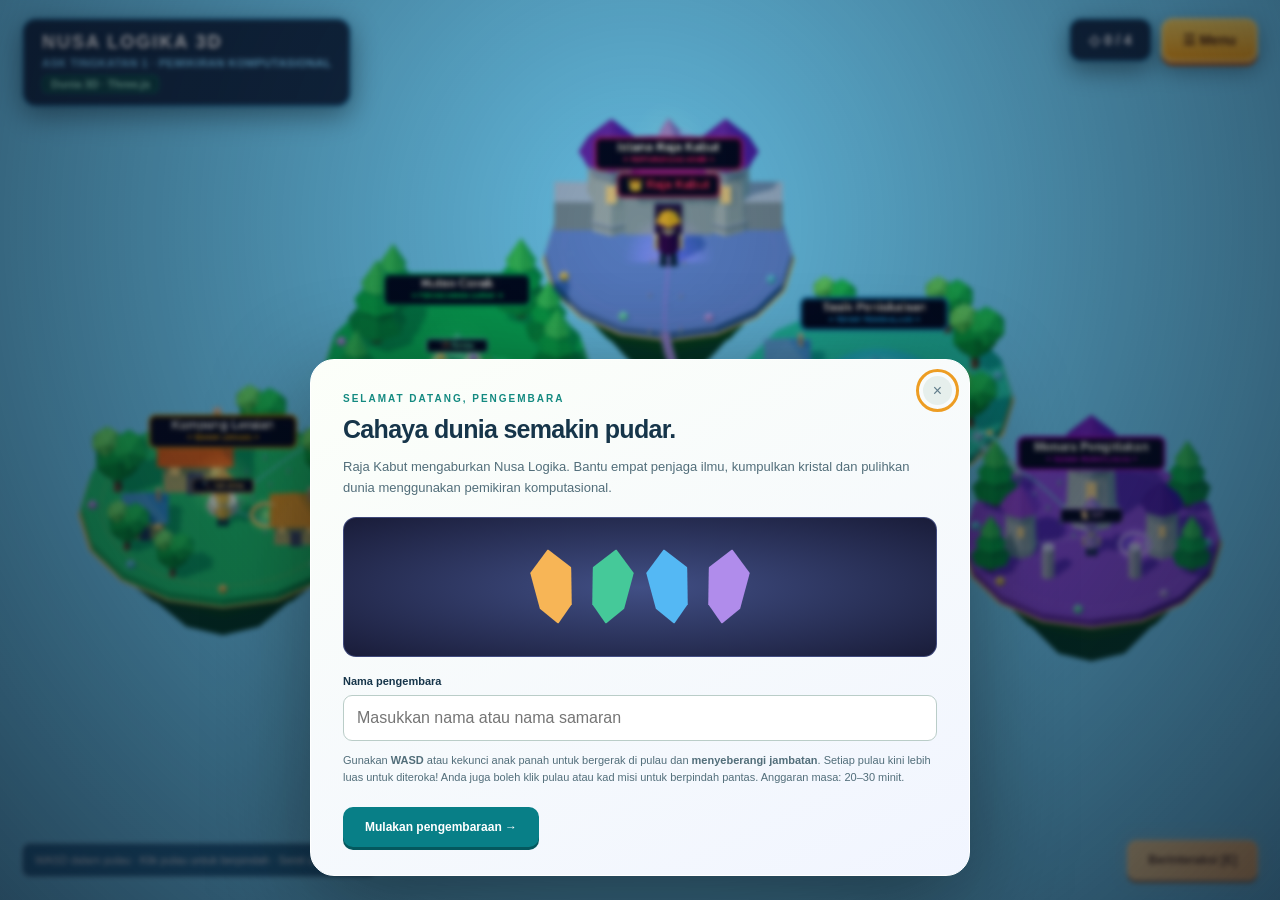
==== index.html @ a2efb32a "feat: Modularize 3D game codebase, floating high-contrast labels, and cinematic face-to-face NPC/bos" ====
<!DOCTYPE html>
<html lang="ms">
<head>
  <meta charset="utf-8">
  <meta name="viewport" content="width=device-width, initial-scale=1">
  <meta name="theme-color" content="#142d43">
  <title>Misi Nusa Logika 3D · ASK Tingkatan 1</title>
  <link rel="stylesheet" href="css/style.css?v=5">
</head>
<body>
  <main id="gameFrame" class="game-frame" aria-label="Permainan Misi Nusa Logika">
    <section class="world-stage" aria-label="Dunia permainan">
      <div class="map-wrap">
        <canvas id="scene3d" class="scene3d" tabindex="0" role="img" aria-label="Pulau terapung Nusa Logika. Seret untuk memutar kamera. Cubit dua jari untuk zum. Klik pulau untuk bergerak ke sana sebelum membuka misi." style="visibility:hidden;pointer-events:none"></canvas>
      </div>

      <div id="journeyStatus" class="journey-status" role="status" hidden>
        <span id="journeyText"></span>
        <div class="journey-bar"><i id="journeyFill"></i></div>
      </div>

      <div class="game-hud">
        <div class="game-brand">
          <b>NUSA LOGIKA 3D</b>
          <small>ASK TINGKATAN 1 · PEMIKIRAN KOMPUTASIONAL</small>
          <span class="live" id="viewStatus">Memuatkan dunia 3D</span>
        </div>
        <div class="hud-actions">
          <span class="hud-crystal" id="hudCrystal">◇ 0 / 4</span>
          <button id="menuToggle" class="menu-toggle" aria-controls="sidePanel" aria-expanded="false">☰ Menu</button>
        </div>
      </div>

      <div class="map-help">
        <span>WASD dalam pulau · Klik pulau untuk berpindah · Seret untuk putar</span>
        <button id="interactBtn" class="interact">Berinteraksi [E]</button>
        <div class="dpad" aria-label="Kawalan pergerakan">
          <button data-dir="left" aria-label="Bergerak kiri">←</button>
          <button data-dir="up" aria-label="Bergerak atas">↑</button>
          <button data-dir="down" aria-label="Bergerak bawah">↓</button>
          <button data-dir="right" aria-label="Bergerak kanan">→</button>
        </div>
      </div>
    </section>

    <button id="drawerBackdrop" class="drawer-scrim" hidden aria-label="Sembunyikan menu"></button>

    <aside id="sidePanel" class="game-drawer" role="dialog" aria-modal="true" aria-labelledby="drawerTitle" hidden>
      <div class="drawer-title">
        <h2 id="drawerTitle">Menu pengembara</h2>
        <button id="menuClose" aria-label="Sembunyikan menu">Tutup ×</button>
      </div>

      <div class="player">
        <div class="avatar" id="avatarBadge">P</div>
        <div>
          <b id="playerName">Pengembara baharu</b>
          <div class="xpbar"><span id="xpFill" style="width:0%"></span></div>
          <small id="playerStats">Tahap 1 · 0 XP</small>
        </div>
        <span id="crystalCount" class="pill">0 / 4</span>
      </div>

      <nav class="drawer-nav" aria-label="Pilihan permainan">
        <button id="notesBtn">Buku ilmu</button>
        <button id="soundBtn" aria-pressed="true">Bunyi: Buka</button>
        <button id="helpBtn">Panduan</button>
        <button id="fullScreenBtn" aria-pressed="false">Skrin penuh</button>
      </nav>

      <div class="side-label">
        <span>JURNAL MISI</span>
        <span id="questCount">0 / 5</span>
      </div>
      <div id="quests"></div>

      <div class="mentor">
        <b>PESANAN PENJAGA ILMU</b>
        <p id="mentorText">Mulakan di Kampung Leraian.</p>
      </div>

      <div class="side-label"><span>KAWALAN KAMERA</span></div>
      <div class="camera-bar" aria-label="Kawalan kamera">
        <span>Seret untuk putar · Cubit / tatal untuk zum</span>
        <button id="rotateLeft" aria-label="Putar kamera kiri">↶</button>
        <button id="rotateRight" aria-label="Putar kamera kanan">↷</button>
        <button id="tiltUp" aria-label="Sudut lebih tinggi">↑</button>
        <button id="tiltDown" aria-label="Sudut lebih rendah">↓</button>
        <button id="zoomIn" aria-label="Zum masuk">+</button>
        <button id="zoomOut" aria-label="Zum keluar">−</button>
        <button id="resetCamera">Pusat</button>
      </div>

      <div class="drawer-mission">
        <b id="missionLabel">Kumpulkan empat kristal ilmu</b>
        <p id="missionDesc">Bantu penduduk. Selamatkan dunia.</p>
      </div>

      <div class="map-footer">
        <span><i class="dot"></i>Misi tersedia</span>
        <span><i class="dot done"></i>Selesai</span>
        <span><i class="dot lock"></i>Terkunci</span>
        <span id="saveStatus">Kemajuan disimpan pada pelayar ini</span>
      </div>

      <footer>
        CikguMie · Bahasa Melayu Malaysia<br>
        SK 1.1 · SP 1.1.1–1.1.5 · <a href="https://anyflip.com/zcbwi/ryzx/basic" target="_blank" rel="noopener">Rujukan DSKP</a>
      </footer>
    </aside>

    <section id="webglError" class="webgl-error" hidden role="alert" aria-labelledby="webglTitle">
      <h2 id="webglTitle">Dunia 3D belum dapat dibuka</h2>
      <p>Permainan ini menggunakan Three.js dan WebGL 2. Buka fail yang dimuat turun menggunakan Chrome atau Edge terkini.</p>
      <p>Jika masalah berterusan, hidupkan tetapan pecutan grafik dalam pelayar dan mulakan semula pelayar.</p>
      <details>
        <summary>Maklumat ralat</summary>
        <pre id="webglReason"></pre>
      </details>
      <button id="retry3D" class="primary">Cuba semula</button>
    </section>

    <div class="overlay" id="overlay" hidden>
      <section class="dialog" id="dialog" role="dialog" aria-modal="true" aria-labelledby="modalTitle"></section>
    </div>
    <div class="toast" id="toast" role="status" hidden></div>
  </main>

  <!-- Skrip Permainan Terkandung Secara Bersusun -->
  <script src="js/lib/three.min.js"></script>
  <script src="js/data.js?v=5"></script>
  <script src="js/audio.js?v=5"></script>
  <script src="js/world3d.js?v=5"></script>
  <script src="js/game.js?v=5"></script>
</body>
</html>
---- css/style.css ----
/* ====================================================
   MISI NUSA LOGIKA 3D — STIL & SUSUN ATUR (CSS)
   ==================================================== */

:root {
  --ink:#16354a;
  --muted:#607c8a;
  --teal:#087f87;
  --paper:#f5f8f4;
  --line:#dbe5e3;
  --gold:#ffd266
}

* {
  box-sizing:border-box
}

body {
  margin:0;
  background:var(--paper);
  color:var(--ink);
  font-family:Segoe UI,Arial,sans-serif
}

button,input {
  font:inherit
}

button {
  cursor:pointer;
  border:0
}

button:focus-visible,input:focus-visible,a:focus-visible {
  outline:3px solid #ed9d23;
  outline-offset:4px
}

button:disabled {
  cursor:default;
  opacity:.55
}

header {
  background:#142d43;
  color:white;
  padding:19px 4vw;
  display:flex;
  align-items:center;
  justify-content:space-between;
  gap:14px
}

.brand {
  display:flex;
  gap:12px;
  align-items:center
}

.brand svg {
  width:39px;
  height:39px
}

.brand strong {
  display:block;
  letter-spacing:2.4px;
  font-size:15px
}

.brand small {
  display:block;
  margin-top:5px;
  font-size:10px;
  color:#a6c9cf;
  letter-spacing:1.9px
}

nav {
  display:flex;
  gap:8px
}

nav button {
  background:#ffffff12;
  color:#dae9ec;
  padding:10px 14px;
  border:1px solid #ffffff18;
  border-radius:8px;
  font-size:12px
}

.layout {
  max-width:1460px;
  margin:auto;
  padding:28px 3vw 35px
}

.headline {
  display:flex;
  align-items:center;
  justify-content:space-between;
  gap:20px;
  margin-bottom:22px
}

.eyebrow {
  font-size:10px;
  letter-spacing:2px;
  color:var(--teal);
  font-weight:800
}

h1 {
  font-size:30px;
  margin:8px 0;
  letter-spacing:-1px
}

p {
  line-height:1.6
}

.headline p {
  margin:0;
  font-size:13px;
  color:var(--muted)
}

.player {
  display:flex;
  align-items:center;
  gap:12px;
  background:white;
  border:1px solid var(--line);
  border-radius:13px;
  padding:12px 18px;
  min-width:255px
}

.avatar {
  width:39px;
  height:39px;
  border-radius:12px;
  background:#e2f1f0;
  display:grid;
  place-items:center;
  color:#07858c;
  font-weight:900
}

.player b {
  font-size:12px
}

.player small {
  color:var(--muted);
  font-size:10px
}

.xpbar {
  width:140px;
  height:5px;
  background:#e6edeb;
  border-radius:10px;
  margin:7px 0;
  overflow:hidden
}

.xpbar span {
  display:block;
  height:100%;
  background:#10a8a0;
  transition:width .4s
}

.game-layout {
  display:grid;
  grid-template-columns:minmax(0,1fr) 280px;
  gap:22px
}

.map-card {
  background:white;
  border:1px solid var(--line);
  border-radius:18px;
  overflow:hidden;
  box-shadow:0 8px 30px #142d4308
}

.map-top {
  padding:17px 21px;
  display:flex;
  justify-content:space-between;
  align-items:center;
  border-bottom:1px solid var(--line)
}

.map-top b {
  font-size:12px
}

.live {
  font-size:10px;
  color:var(--teal);
  display:flex;
  align-items:center;
  gap:6px
}

.live:before {
  content:'';
  width:6px;
  height:6px;
  border-radius:50%;
  background:#13a582
}

.map-wrap {
  position:relative;
  background:#c1ede5
}

canvas {
  display:block;
  width:100%;
  aspect-ratio:1100/650;
  touch-action:none
}

.map-caption {
  position:absolute;
  top:16px;
  left:20px;
  background:#ffffffdb;
  padding:9px 13px;
  border-radius:8px;
  font-size:10px;
  letter-spacing:.8px;
  color:#345867;
  pointer-events:none
}

.map-help {
  position:absolute;
  bottom:17px;
  left:20px;
  right:20px;
  display:flex;
  justify-content:space-between;
  gap:8px;
  align-items:center
}

.map-help span {
  background:#183c47df;
  color:#fff;
  font-size:10px;
  padding:10px 12px;
  border-radius:8px
}

.interact {
  background:#ffd266;
  padding:10px 17px;
  border-radius:9px;
  font-size:11px;
  font-weight:800;
  color:#4d3b18;
  box-shadow:0 3px 0 #c49839
}

.map-footer {
  display:flex;
  gap:17px;
  padding:15px 20px;
  color:var(--muted);
  font-size:10px;
  flex-wrap:wrap
}

.dot {
  display:inline-block;
  width:7px;
  height:7px;
  border-radius:50%;
  margin-right:6px;
  background:#f4ba49
}

.dot.done {
  background:#12a28d
}

.dot.lock {
  background:#8797a1
}

.side-label {
  display:flex;
  align-items:center;
  justify-content:space-between;
  margin:1px 0 12px;
  font-size:10px;
  letter-spacing:1.8px;
  color:var(--muted);
  font-weight:800
}

.quest-card {
  width:100%;
  text-align:left;
  background:white;
  border:1px solid var(--line);
  border-radius:12px;
  padding:15px;
  margin-bottom:9px;
  position:relative;
  display:flex;
  gap:11px;
  transition:transform .18s,box-shadow .18s
}

.quest-card:hover {
  transform:translateY(-2px);
  box-shadow:0 6px 20px #142d4310
}

.quest-card.active {
  border:1.5px solid var(--teal);
  background:#f0faf6
}

.quest-icon {
  flex-shrink:0;
  width:34px;
  height:34px;
  border-radius:10px;
  background:var(--qbg);
  display:grid;
  place-items:center;
  color:var(--qcolor);
  font-size:15px;
  font-weight:800
}

.quest-card h3 {
  font-size:12px;
  margin:0 0 4px
}

.quest-card p {
  font-size:10px;
  color:var(--muted);
  margin:0
}

.quest-card small {
  display:block;
  font-size:9px;
  color:var(--qcolor);
  margin-top:9px;
  font-weight:700
}

.boss-card {
  background:#173448;
  color:white;
  border-color:#173448
}

.boss-card p {
  color:#b8d1d8
}

.boss-card small {
  color:#ffd266
}

.mentor {
  background:#e7f0ee;
  border-radius:13px;
  padding:17px;
  margin-top:15px;
  font-size:11px
}

.mentor b {
  display:block;
  font-size:10px;
  letter-spacing:1px;
  color:var(--teal)
}

.mentor p {
  margin:7px 0 0;
  color:#506d78
}

.bottom {
  margin-top:22px;
  display:grid;
  grid-template-columns:1.25fr 1fr 1fr;
  gap:15px
}

.info-card {
  background:white;
  border:1px solid var(--line);
  padding:17px 20px;
  border-radius:12px;
  display:flex;
  align-items:center;
  gap:13px
}

.info-symbol {
  width:34px;
  height:34px;
  display:grid;
  place-items:center;
  background:#fdf2d7;
  border-radius:10px;
  color:#ad7c21;
  font-size:20px
}

.info-card b {
  font-size:12px
}

.info-card p {
  font-size:10px;
  margin:4px 0 0;
  color:var(--muted)
}

footer {
  margin-top:24px;
  display:flex;
  justify-content:space-between;
  font-size:9px;
  color:#6e8893;
  gap:12px
}

footer a {
  color:var(--teal)
}

.overlay {
  position:fixed;
  inset:0;
  background:radial-gradient(ellipse at 50% 25%, rgba(9, 18, 38, 0.16) 0%, rgba(6, 12, 26, 0.72) 100%);
  backdrop-filter:blur(2.5px);
  -webkit-backdrop-filter:blur(2.5px);
  z-index:40;
  display:flex;
  align-items:flex-end;
  justify-content:center;
  padding:20px 20px calc(24px + env(safe-area-inset-bottom));
}

.overlay[hidden] {
  display:none
}

.dialog {
  width:660px;
  max-width:100%;
  max-height:62vh;
  overflow:auto;
  background:#fafffb;
  border:1px solid #ffffffb3;
  border-radius:24px;
  box-shadow:0 16px 50px rgba(0, 0, 0, 0.45), 0 0 0 1px rgba(255, 255, 255, 0.2);
  padding:28px 32px;
  position:relative;
  animation:dialogSlideUp 0.35s cubic-bezier(0.16, 1, 0.3, 1);
}

.dialog.wide {
  width:780px;
  max-height:86vh;
  align-self:center;
}

@keyframes dialogSlideUp {
  from {
    opacity: 0;
    transform: translateY(22px) scale(0.98);
  }
  to {
    opacity: 1;
    transform: translateY(0) scale(1);
  }
}

.close {
  position:absolute;
  right:17px;
  top:16px;
  background:#e6efec;
  width:29px;
  height:29px;
  border-radius:50%;
  color:var(--muted)
}

.dialog h2 {
  font-size:25px;
  letter-spacing:-.7px;
  margin:9px 0 12px
}

.dialog p {
  font-size:13px;
  color:#526e7a
}

.primary {
  background:var(--teal);
  color:white;
  padding:13px 22px;
  border-radius:10px;
  font-size:12px;
  font-weight:700;
  box-shadow:0 3px 0 #04585e
}

.secondary {
  background:#e7efeb;
  color:var(--ink);
  padding:12px 17px;
  border-radius:9px;
  font-size:12px
}

.actions {
  display:flex;
  flex-wrap:wrap;
  gap:10px;
  align-items:center;
  margin-top:20px
}

label.name-label {
  display:block;
  font-size:11px;
  font-weight:700;
  margin-top:18px
}

input {
  margin-top:8px;
  border:1px solid #bacdc8;
  padding:13px;
  border-radius:9px;
  width:100%;
  color:var(--ink);
  background:#fff
}

.intro-art {
  height:110px;
  display:flex;
  align-items:center;
  justify-content:center;
  gap:12px;
  background:linear-gradient(120deg,#d5f6db,#d5eafc);
  border-radius:13px;
  margin:18px 0;
  overflow:hidden
}

.crystal {
  display:inline-block;
  width:30px;
  height:50px;
  background:var(--c);
  clip-path:polygon(50% 0,95% 28%,85% 77%,50% 100%,15% 77%,5% 28%);
  box-shadow:0 5px 15px #3333
}

.intro-art .crystal {
  width:46px;
  height:75px;
  transform:rotate(-8deg);
  animation:float 3s ease-in-out infinite
}

.intro-art .crystal:nth-child(even) {
  transform:rotate(8deg);
  animation-delay:-1s
}

@keyframes float {
  50% {
    translate:0 -8px
  }

}

.challenge-top {
  display:flex;
  align-items:center;
  justify-content:space-between;
  gap:12px
}

.pill {
  background:#e7efeb;
  font-size:10px;
  padding:7px 10px;
  border-radius:20px;
  color:var(--teal);
  font-weight:700
}

.task-art {
  background:linear-gradient(130deg,#e2f4ed,#e7f0ff);
  border:1px solid #d9e8e2;
  padding:18px;
  border-radius:12px;
  text-align:center;
  font-size:19px;
  font-weight:800;
  letter-spacing:3px;
  margin:18px 0;
  color:#217c80
}

.options {
  display:grid;
  gap:9px
}

.option {
  border:1.5px solid #dbe6e1;
  background:white;
  padding:13px 15px;
  text-align:left;
  color:var(--ink);
  border-radius:10px;
  display:flex;
  gap:12px;
  align-items:center;
  font-size:12px;
  min-height:45px
}

.option:hover {
  background:#eef8f3;
  border-color:#99c4b5
}

.option.selected {
  border-color:#07888d;
  background:#e3f5ef
}

.option .letter {
  width:23px;
  height:23px;
  border-radius:6px;
  background:#edf2ee;
  display:grid;
  place-items:center;
  color:#607d7e;
  flex-shrink:0;
  font-weight:800;
  font-size:10px
}

.order-row {
  display:flex;
  align-items:center;
  gap:10px;
  border:1px solid #dbe6e1;
  border-radius:10px;
  padding:11px 12px;
  background:white;
  font-size:12px;
  margin:8px 0
}

.order-row span {
  flex:1
}

.order-row button {
  border-radius:6px;
  padding:7px 10px;
  background:#e9f1ec;
  color:var(--ink)
}

.feedback {
  font-size:12px;
  padding:14px;
  border-radius:10px;
  margin-top:17px;
  background:#e2f4e8;
  line-height:1.7;
  color:#1d6a48
}

.feedback.bad {
  background:#fff0de;
  color:#8f542b
}

.feedback[hidden] {
  display:none
}

.hint {
  margin:12px 0;
  color:#9a7431;
  font-size:11px;
  line-height:1.6
}

.note-grid {
  display:grid;
  grid-template-columns:1fr 1fr;
  gap:14px
}

.note {
  border:1px solid var(--line);
  border-radius:12px;
  padding:18px;
  background:white
}

.note h3 {
  font-size:13px;
  margin-top:0
}

.note p {
  font-size:12px
}

.note small {
  font-size:10px;
  color:var(--teal)
}

.boss-health {
  height:12px;
  background:#e4e9f1;
  border-radius:20px;
  overflow:hidden;
  margin:14px 0
}

.boss-health span {
  display:block;
  background:linear-gradient(90deg,#ab78e7,#ef879b);
  height:100%;
  transition:width .5s
}

.result-stats {
  display:grid;
  grid-template-columns:repeat(3,1fr);
  gap:10px;
  margin:20px 0
}

.result-stats div {
  background:#edf6ef;
  border-radius:12px;
  padding:15px;
  text-align:center
}

.result-stats b {
  font-size:24px;
  display:block
}

.result-stats small {
  font-size:10px;
  color:var(--muted)
}

.dpad {
  display:none
}

.toast {
  position:fixed;
  bottom:24px;
  left:50%;
  transform:translateX(-50%);
  z-index:30;
  background:#17374a;
  color:white;
  border-radius:12px;
  padding:13px 22px;
  font-size:12px;
  max-width:90%;
  box-shadow:0 5px 25px #1234
}

.toast[hidden] {
  display:none
}

.certificate {
  text-align:center;
  border:3px double #8bbaaa;
  padding:30px;
  border-radius:14px;
  background:white
}

.certificate h3 {
  font-size:25px;
  margin:15px 0;
  color:var(--teal)
}

@media(max-width:1050px) {
  .game-layout {
    grid-template-columns:minmax(0,1fr) 240px
  }
  .layout {
    padding:23px 20px
  }
  .quest-card {
    padding:12px
  }
  .map-help span {
    font-size:9px
  }
  .headline h1 {
    font-size:26px
  }

}

@media(max-width:780px) {
  header {
    padding:15px 18px
  }
  .brand strong {
    font-size:12px
  }
  .brand small {
    font-size:8px
  }
  nav button {
    padding:8px;
    font-size:10px
  }
  .headline {
    align-items:flex-start;
    flex-direction:column;
    gap:12px
  }
  .player {
    width:100%;
    padding:10px 14px
  }
  .xpbar {
    width:170px
  }
  .game-layout {
    grid-template-columns:1fr
  }
  .sidebar {
    display:grid;
    grid-template-columns:1fr 1fr;
    gap:9px
  }
  .side-label,.mentor {
    grid-column:1/-1
  }
  .quest-card {
    margin:0
  }
  .boss-card {
    grid-column:1/-1
  }
  .bottom {
    grid-template-columns:1fr
  }
  .map-caption {
    top:8px;
    left:8px;
    font-size:8px;
    padding:7px
  }
  .map-help {
    bottom:8px;
    left:8px;
    right:8px
  }
  .map-help span {
    display:none
  }
  .interact {
    padding:8px;
    font-size:9px
  }
  .map-footer {
    font-size:9px;
    gap:10px;
    padding:13px
  }
  .dialog {
    padding:26px 22px
  }
  .dialog h2 {
    font-size:22px
  }
  .dpad {
    display:flex;
    gap:5px;
    margin-left:auto
  }
  .dpad button {
    width:30px;
    height:31px;
    border-radius:7px;
    background:#ffffffd9;
    color:#315b63;
    font-size:15px
  }
  .note-grid {
    grid-template-columns:1fr
  }
  footer {
    flex-direction:column
  }
  .layout {
    padding:20px 14px
  }
  .result-stats b {
    font-size:19px
  }

}

@media(prefers-reduced-motion:reduce) {
  * {
    animation:none!important;
    transition:none!important
  }

}

@media print {
  body>* {
    display:none!important
  }
  #overlay {
    display:block!important;
    position:static;
    background:white;
    padding:0
  }
  #overlay .dialog {
    box-shadow:none;
    border:0;
    max-height:none;
    width:100%;
    padding:0
  }
  #overlay .close,#overlay .actions,#overlay .no-print {
    display:none
  }
  .certificate {
    padding:70px 30px
  }

}

/* Antara muka pengembaraan 3D. */

body {
  --paper:#11152b;
  --line:#354064;
  --teal:#8df3db;
  background:radial-gradient(ellipse at 30% 0%,#24294d 0%,#12152b 55%);
  color:#e6eeff;
  min-height:100vh
}

header {
  background:#14182eab;
  border-bottom:1px solid #ffffff12;
  padding:20px 4vw
}

.brand strong {
  letter-spacing:3px
}

.brand small {
  color:#acb9e0
}

nav button {
  border-radius:10px;
  background:#2b304a
}

.headline h1 {
  font-size:36px;
  color:#f3f5ff;
  letter-spacing:-1.2px
}

.headline p {
  color:#b2c0db
}

.eyebrow {
  color:#80e7d0
}

.player {
  background:#242942;
  border-color:#434b69;
  color:#e3eaff;
  box-shadow:0 8px 24px #05091e30
}

.player small {
  color:#b2c0db
}

.avatar {
  background:linear-gradient(145deg,#62d8d3,#728ce2);
  color:#142e48
}

.xpbar {
  background:#414966
}

.xpbar span {
  background:linear-gradient(90deg,#66dec4,#a995ff)
}

.pill {
  background:#35455c;
  color:#a6f4d5
}

.map-card {
  background:#1b203c;
  border-color:#414a73;
  border-radius:20px;
  box-shadow:0 20px 60px #05081c50
}

.map-top {
  background:linear-gradient(100deg,#292d4c,#202740);
  padding:16px 20px;
  gap:12px
}

.map-top b {
  font-size:13px
}

.live {
  color:#9aebd7
}

.map-wrap {
  background:radial-gradient(ellipse at 50% 55%,#425579 0%,#25294c 46%,#10152c 95%);
  isolation:isolate;
  min-height:200px
}

.map-wrap:after {
  content:'';
  pointer-events:none;
  position:absolute;
  inset:0;
  box-shadow:inset 0 0 70px #11142a50;
  z-index:1
}

.scene3d {
  position:absolute;
  inset:0;
  z-index:0;
  width:100%;
  height:100%;
  aspect-ratio:auto;
  touch-action:none
}

.map-caption {
  background:#151e38c9;
  color:#c4e8f4;
  letter-spacing:1.5px;
  z-index:2;
  border:1px solid #90c9f42a;
  backdrop-filter:blur(6px)
}

.map-help {
  z-index:3
}

.map-help span {
  background:#111d39b8;
  border:1px solid #a2dfff24;
  color:#bed8f0
}

.interact {
  background:linear-gradient(125deg,#ffe09d,#ffbd6c);
  color:#593923;
  border:1px solid #ffe9b4;
  box-shadow:0 3px 0 #98744b,0 0 20px #fbbb6340
}

.map-footer {
  background:#1d233c;
  color:#b2bfd8;
  border-top:1px solid #47547755
}

.camera-bar {
  display:flex;
  align-items:center;
  gap:6px;
  padding:10px 16px;
  background:#171c34;
  border-top:1px solid #ffffff0d;
  flex-wrap:wrap
}

.camera-bar span {
  font-size:10px;
  color:#a8b7d1;
  margin-right:auto;
  letter-spacing:.5px
}

.camera-bar button {
  border:1px solid #465273;
  background:#2c3653;
  color:#cfdef8;
  border-radius:7px;
  min-width:30px;
  padding:7px 10px;
  font-size:11px
}

.camera-bar button:hover {
  background:#3c496b
}

.camera-bar button:last-child {
  color:#9cf4de;
  border-color:#5a8b92
}

.side-label {
  color:#9eb0d0
}

.quest-card {
  background:linear-gradient(130deg,#262d48,#20273e);
  border-color:#424c6c;
  color:#eff2ff;
  box-shadow:0 5px 20px #070a221a
}

.quest-card.active {
  background:linear-gradient(130deg,#27464e,#28354d);
  border-color:#7adbc5;
  box-shadow:0 0 16px #5de8c414
}

.quest-card p {
  color:#bdc9de
}

.quest-card small {
  color:#c2d6e8
}

.quest-card h3 {
  font-size:12px
}

.quest-card:hover {
  box-shadow:0 7px 20px #06092066;
  transform:translateY(-3px)
}

.quest-icon {
  box-shadow:inset 0 0 0 1px #ffffff40
}

.boss-card {
  background:linear-gradient(140deg,#473252,#302b4b);
  border-color:#735378
}

.boss-card small {
  color:#ffdc94
}

.mentor {
  background:#252d46;
  border:1px solid #435273
}

.mentor b {
  color:#a2edd7
}

.mentor p {
  color:#b6c7de
}

.info-card {
  background:#232a43;
  border-color:#3f4b6a;
  box-shadow:0 8px 30px #03051b22
}

.info-card p {
  color:#b4c1d9
}

.info-symbol {
  background:#423c52;
  color:#ffdb94
}

footer {
  color:#9cabc7
}

footer a {
  color:#8fdbd3
}

.dialog {
  color:#16354a;
  background:linear-gradient(155deg,#fcfff9,#f1f5ff);
  border:1px solid #fff;
  box-shadow:0 25px 100px #0007
}

.dialog .eyebrow {
  color:#148a81
}

.dialog .pill {
  background:#e2efed;
  color:#227f7a
}

.dialog .primary {
  background:#087f87
}

.overlay {
  background:radial-gradient(ellipse at 50% 25%, rgba(9, 18, 38, 0.16) 0%, rgba(6, 12, 26, 0.72) 100%);
}

.toast {
  background:#293453;
  border:1px solid #7c91b6;
  color:#e8f8ff
}

.intro-art {
  position:relative;
  background:radial-gradient(ellipse,#414f85,#191c39);
  height:140px;
  border:1px solid #839af355
}

.intro-art .crystal {
  filter:drop-shadow(0 0 12px var(--c))
}

.task-art {
  background:linear-gradient(130deg,#e6f4ed,#e7e9ff)
}

.world-tag {
  display:inline-block;
  margin-left:9px;
  vertical-align:middle;
  font-size:9px;
  letter-spacing:1.4px;
  padding:6px 9px;
  border:1px solid #a794ee66;
  border-radius:6px;
  background:#9d81ea1a;
  color:#c8b6ff;
  font-weight:600
}

.headline h1 .world-tag {
  letter-spacing:1.4px
}

.map-help .dpad button {
  background:#263856e8;
  color:#adf5e6;
  border:1px solid #96dfd955
}

.map-top .live:before {
  box-shadow:0 0 8px #83ffdb
}

@media(max-width:780px) {
  .headline h1 {
    font-size:30px
  }
  .world-tag {
    font-size:8px;
    margin-left:6px;
    padding:5px 6px
  }
  .map-top b {
    font-size:11px
  }
  .camera-bar {
    padding:9px;
    gap:5px
  }
  .camera-bar span {
    font-size:8px
  }
  .camera-bar button {
    padding:6px 8px;
    font-size:10px
  }
  .map-help {
    bottom:10px
  }
  .scene3d {
    height:100%
  }
  .dialog {
    padding:24px 20px
  }

}

@media print {
  .dialog {
    background:white!important
  }
  .certificate {
    color:#16354a
  }
  .certificate .eyebrow {
    color:#087f87
  }

}

/* Permainan memenuhi skrin;
 menu berada di dalam bingkai permainan. */

html,body {
  width:100%;
  height:100%;
  margin:0;
  overflow:hidden
}

body {
  background:#077bca
}

.game-frame {
  position:fixed;
  inset:0;
  width:100%;
  height:100%;
  height:100dvh;
  overflow:hidden;
  background:#119bdb;
  color:#eefbff;
  isolation:isolate
}

.game-frame:fullscreen {
  width:100vw;
  height:100vh
}

.world-stage,.game-frame .map-wrap {
  position:absolute;
  inset:0;
  width:100%;
  height:100%;
  min-height:0;
  overflow:hidden
}

.game-frame .map-wrap {
  background:linear-gradient(145deg,#65d7ff,#8bbcf3)
}

.game-frame .map-wrap:after {
  display:none
}

.game-frame #world,.game-frame #scene3d {
  position:absolute;
  inset:0;
  width:100%;
  height:100%;
  aspect-ratio:auto
}

.game-frame .scene3d {
  z-index:1
}

.game-hud {
  position:absolute;
  inset:0 0 auto;
  display:flex;
  justify-content:space-between;
  align-items:flex-start;
  padding:calc(18px + env(safe-area-inset-top)) 22px 0;
  gap:15px;
  z-index:5;
  pointer-events:none
}

.game-brand {
  background:#091932e6;
  border:2px solid #38bdf888;
  border-radius:14px;
  padding:12px 18px;
  backdrop-filter:blur(12px);
  box-shadow:0 8px 28px rgba(0,0,0,0.45);
}

.game-brand b {
  display:block;
  font-size:18px;
  font-weight:900;
  letter-spacing:2px;
  color:#ffffff;
  text-shadow:0 2px 6px rgba(0,0,0,0.6);
}

.game-brand small {
  display:block;
  color:#7dd3fc;
  font-size:11px;
  font-weight:700;
  margin-top:4px;
  letter-spacing:0.5px;
}

.game-brand .live {
  display:inline-block;
  margin-top:6px;
  font-size:11px;
  font-weight:700;
  color:#a7f3d0;
  background:#064e3b99;
  padding:2px 8px;
  border-radius:6px;
  border:1px solid #10b98166;
}

.hud-actions {
  display:flex;
  align-items:center;
  gap:9px
}

.hud-crystal {
  background:#091932e6;
  border:2px solid #38bdf888;
  border-radius:12px;
  padding:12px 18px;
  white-space:nowrap;
  font-size:14px;
  font-weight:800;
  color:#ffffff;
  box-shadow:0 8px 24px rgba(0,0,0,0.45);
}

.menu-toggle {
  pointer-events:auto;
  background:linear-gradient(180deg,#ffd859,#f59e0b);
  border:2px solid #fde68a;
  color:#451a03;
  padding:12px 20px;
  border-radius:12px;
  font-weight:900;
  font-size:14px;
  box-shadow:0 4px 0 #b45309,0 8px 22px rgba(0,0,0,0.4);
}

.game-frame .map-help {
  left:22px;
  right:22px;
  bottom:calc(20px + env(safe-area-inset-bottom));
  z-index:5;
  pointer-events:none
}

.game-frame .map-help button,.game-frame .dpad {
  pointer-events:auto
}

.game-frame .map-help span {
  background:#064872bf;
  border-color:#ffffff66;
  color:white;
  font-size:11px;
  backdrop-filter:blur(6px)
}

.game-frame .interact {
  font-size:12px;
  padding:12px 20px;
  margin-left:auto
}

.game-frame .dpad {
  margin-left:10px
}

.drawer-scrim {
  position:absolute;
  inset:0;
  background:#06294165;
  border:0;
  border-radius:0;
  z-index:20;
  backdrop-filter:blur(2px)
}

.game-drawer {
  position:absolute;
  right:0;
  top:0;
  bottom:0;
  z-index:21;
  width:360px;
  max-width:94vw;
  overflow-y:auto;
  overscroll-behavior:contain;
  background:linear-gradient(160deg,#122f48f5,#112a42fa);
  border-left:1px solid #aaddec66;
  padding:calc(20px + env(safe-area-inset-top)) 22px calc(20px + env(safe-area-inset-bottom));
  box-shadow:-18px 0 60px #00233a50;
  animation:drawer-enter .18s ease-out
}

.game-drawer[hidden],.drawer-scrim[hidden] {
  display:none!important
}

@keyframes drawer-enter {
  from {
    transform:translateX(100%)
  }
  to {
    transform:translateX(0)
  }

}

.drawer-title {
  display:flex;
  justify-content:space-between;
  align-items:center;
  margin-bottom:18px
}

.drawer-title h2 {
  font-size:17px;
  margin:0;
  color:white
}

.drawer-title button {
  background:#345874;
  color:#e8f8ff;
  border-radius:9px;
  padding:8px 11px;
  font-size:12px
}

.game-drawer .player {
  min-width:0;
  width:100%;
  background:#21445a;
  border-color:#6386a0;
  padding:13px;
  margin-bottom:14px
}

.game-drawer .xpbar {
  width:130px
}

.drawer-nav {
  display:grid;
  grid-template-columns:1fr 1fr;
  gap:8px;
  margin:10px 0 22px
}

.drawer-nav button {
  background:#2d526a;
  border:1px solid #6797ae;
  color:#e8faff;
  border-radius:9px;
  padding:11px 9px;
  font-size:11px
}

.drawer-nav button:hover {
  background:#3d6981
}

.game-drawer .side-label {
  color:#b9e3f3
}

.game-drawer .quest-card {
  background:linear-gradient(120deg,#234d64,#203b56);
  border-color:#5b839c;
  margin-bottom:9px
}

.game-drawer .quest-card.active {
  background:linear-gradient(120deg,#1c675f,#244a61);
  border-color:#8eeacd
}

.game-drawer .quest-card p {
  color:#c4dfed
}

.game-drawer .boss-card {
  background:linear-gradient(120deg,#553d69,#3e4168);
  border-color:#9e84b8
}

.game-drawer .mentor {
  background:#224859;
  border-color:#527b8c;
  margin-bottom:22px
}

.game-drawer .mentor p {
  color:#cce4ee
}

.game-drawer .camera-bar {
  display:grid;
  grid-template-columns:repeat(4,1fr);
  background:#16394e;
  border:1px solid #557f97;
  border-radius:12px;
  padding:12px;
  gap:7px;
  margin-bottom:18px
}

.game-drawer .camera-bar span {
  grid-column:1/-1;
  font-size:10px;
  margin-bottom:6px;
  color:#c2e7f5
}

.game-drawer .camera-bar button {
  background:#2c5972;
  border-color:#7398ae;
  color:white;
  min-height:33px
}

.drawer-mission {
  padding:13px;
  border:1px solid #557b91;
  border-radius:11px;
  background:#234557;
  margin-top:14px
}

.drawer-mission b {
  font-size:11px;
  color:#ffe9a3
}

.drawer-mission p {
  font-size:10px;
  color:#cbe7f4;
  margin:6px 0 0
}

.game-drawer .map-footer {
  border:0;
  padding:12px 0;
  background:transparent;
  color:#b9dce8;
  font-size:9px
}

.game-drawer footer {
  font-size:9px;
  color:#9fc4d7;
  line-height:1.7;
  display:block;
  margin-top:16px
}

.game-drawer footer a {
  color:#91e7d6
}

.game-frame .overlay {
  z-index:40
}

.game-frame .toast {
  z-index:50
}

.game-frame .dpad button {
  background:#155074d9;
  border-color:#b1f0ff;
  color:white
}

@media(max-width:780px) {
  .game-hud {
    padding:calc(12px + env(safe-area-inset-top)) 12px 0
  }
  .game-brand {
    padding:10px 12px
  }
  .game-brand b {
    font-size:12px;
    letter-spacing:1.5px
  }
  .game-brand small {
    font-size:8px
  }
  .game-brand .live {
    font-size:8px
  }
  .menu-toggle {
    padding:11px 14px;
    font-size:11px
  }
  .hud-crystal {
    padding:11px;
    font-size:10px
  }
  .game-frame .map-help {
    left:12px;
    right:12px;
    bottom:calc(13px + env(safe-area-inset-bottom))
  }
  .game-frame .interact {
    font-size:10px;
    padding:10px 12px;
    margin-left:0
  }
  .game-drawer {
    padding-left:18px;
    padding-right:18px
  }
  .game-frame .dpad {
    margin-left:auto;
    display:flex
  }
  .game-frame .map-help span {
    display:none
  }

}

@media(prefers-reduced-motion:reduce) {
  .game-drawer {
    animation:none
  }

}

@media print {
  html,body {
    overflow:visible;
    height:auto
  }
  body>#gameFrame {
    display:block!important;
    position:static;
    height:auto;
    background:white;
    color:#16354a
  }
  #gameFrame>* {
    display:none!important
  }
  #gameFrame>#overlay {
    display:block!important;
    position:static;
    background:white;
    padding:0
  }
  #gameFrame .dialog {
    background:white;
    box-shadow:none;
    border:0;
    max-height:none;
    width:100%;
    padding:0
  }

}

.journey-status {
  position:absolute;
  z-index:4;
  top:108px;
  left:50%;
  transform:translateX(-50%);
  max-width:90vw;
  background:#123746ed;
  color:#fff;
  padding:13px 20px;
  border:1px solid #7df4d6;
  border-radius:12px;
  font-size:12px;
  box-shadow:0 8px 24px #13344624;
  pointer-events:none
}

.journey-status[hidden] {
  display:none
}

.journey-bar {
  height:4px;
  background:#ffffff30;
  border-radius:4px;
  overflow:hidden;
  margin-top:9px
}

.journey-bar i {
  display:block;
  height:100%;
  width:0;
  background:#6af3c6;
  border-radius:4px
}

#world {
  display:none
}

.webgl-error {
  position:absolute;
  z-index:15;
  top:50%;
  left:50%;
  transform:translate(-50%,-50%);
  width:min(520px,90vw);
  max-height:85dvh;
  overflow:auto;
  padding:30px;
  background:#fff;
  border-radius:18px;
  border:1px solid #a8e1d5;
  box-shadow:0 20px 80px #13344640
}

.webgl-error[hidden] {
  display:none
}

.webgl-error h2 {
  font-size:22px;
  margin-top:0
}

.webgl-error p {
  font-size:14px
}

.webgl-error details {
  font-size:12px;
  margin:20px 0
}

.webgl-error pre {
  white-space:pre-wrap;
  overflow-wrap:anywhere;
  color:#a03037
}

.webgl-error button {
  margin-top:10px
}
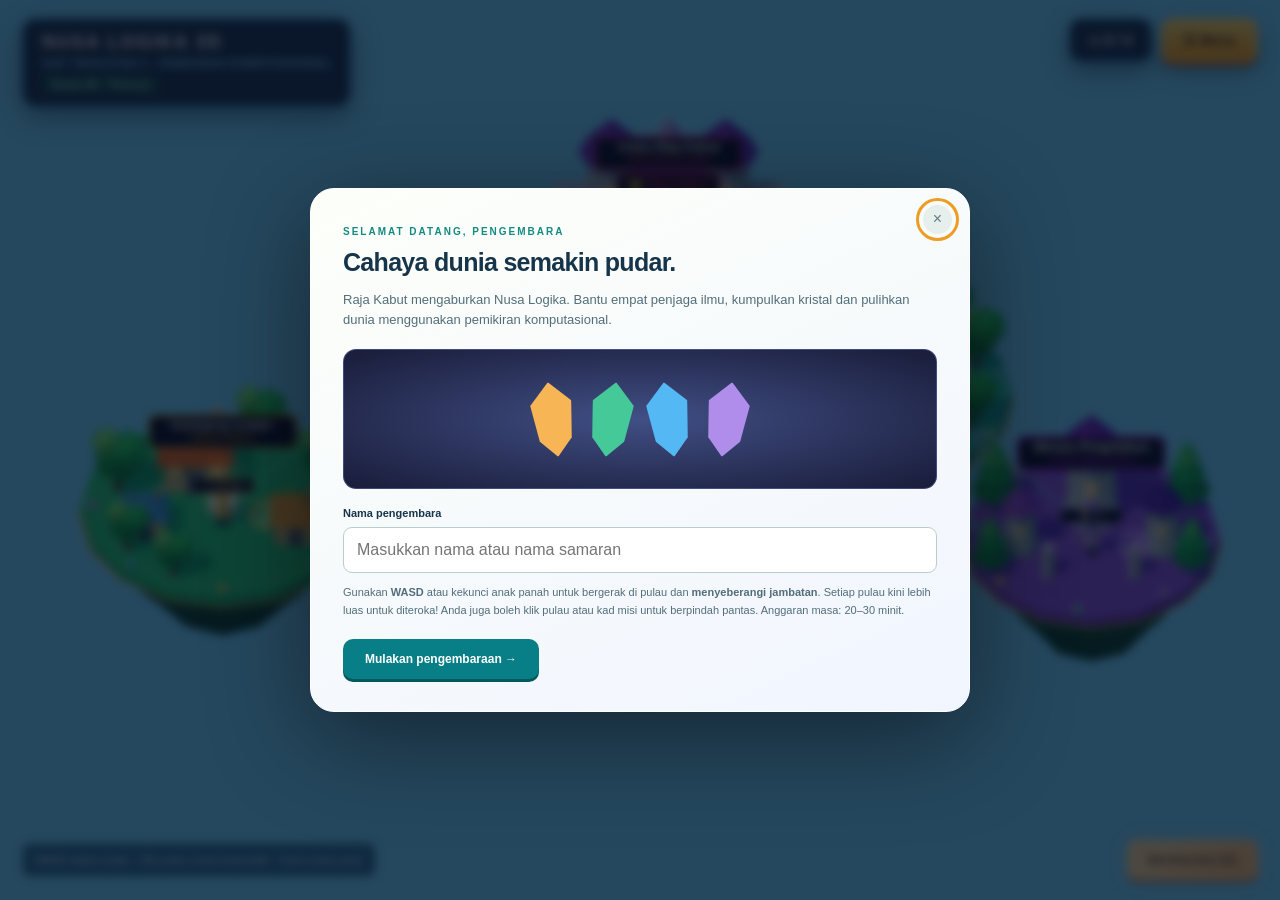
==== commit b899e7a3: "style: Center all popup dialog boxes in viewport with scale-up transition" ====
--- a/index.html
+++ b/index.html
@@ -5,7 +5,7 @@
   <meta name="viewport" content="width=device-width, initial-scale=1">
   <meta name="theme-color" content="#142d43">
   <title>Misi Nusa Logika 3D · ASK Tingkatan 1</title>
-  <link rel="stylesheet" href="css/style.css?v=5">
+  <link rel="stylesheet" href="css/style.css?v=6">
 </head>
 <body>
   <main id="gameFrame" class="game-frame" aria-label="Permainan Misi Nusa Logika">
@@ -128,9 +128,9 @@
 
   <!-- Skrip Permainan Terkandung Secara Bersusun -->
   <script src="js/lib/three.min.js"></script>
-  <script src="js/data.js?v=5"></script>
-  <script src="js/audio.js?v=5"></script>
-  <script src="js/world3d.js?v=5"></script>
-  <script src="js/game.js?v=5"></script>
+  <script src="js/data.js?v=6"></script>
+  <script src="js/audio.js?v=6"></script>
+  <script src="js/world3d.js?v=6"></script>
+  <script src="js/game.js?v=6"></script>
 </body>
 </html>
--- a/css/style.css
+++ b/css/style.css
@@ -451,14 +451,14 @@
 .overlay {
   position:fixed;
   inset:0;
-  background:radial-gradient(ellipse at 50% 25%, rgba(9, 18, 38, 0.16) 0%, rgba(6, 12, 26, 0.72) 100%);
-  backdrop-filter:blur(2.5px);
-  -webkit-backdrop-filter:blur(2.5px);
+  background:rgba(8, 16, 32, 0.72);
+  backdrop-filter:blur(5px);
+  -webkit-backdrop-filter:blur(5px);
   z-index:40;
   display:flex;
-  align-items:flex-end;
+  align-items:center;
   justify-content:center;
-  padding:20px 20px calc(24px + env(safe-area-inset-bottom));
+  padding:20px;
 }
 
 .overlay[hidden] {
@@ -468,31 +468,30 @@
 .dialog {
   width:660px;
   max-width:100%;
-  max-height:62vh;
+  max-height:88vh;
   overflow:auto;
   background:#fafffb;
   border:1px solid #ffffffb3;
   border-radius:24px;
-  box-shadow:0 16px 50px rgba(0, 0, 0, 0.45), 0 0 0 1px rgba(255, 255, 255, 0.2);
-  padding:28px 32px;
+  box-shadow:0 25px 80px rgba(0, 0, 0, 0.5), 0 0 0 1px rgba(255, 255, 255, 0.2);
+  padding:32px;
   position:relative;
-  animation:dialogSlideUp 0.35s cubic-bezier(0.16, 1, 0.3, 1);
+  animation:dialogPopCenter 0.3s cubic-bezier(0.16, 1, 0.3, 1);
 }
 
 .dialog.wide {
   width:780px;
-  max-height:86vh;
-  align-self:center;
-}
-
-@keyframes dialogSlideUp {
+  max-height:90vh;
+}
+
+@keyframes dialogPopCenter {
   from {
     opacity: 0;
-    transform: translateY(22px) scale(0.98);
+    transform: scale(0.95) translateY(10px);
   }
   to {
     opacity: 1;
-    transform: translateY(0) scale(1);
+    transform: scale(1) translateY(0);
   }
 }
 
@@ -1271,7 +1270,7 @@
 }
 
 .overlay {
-  background:radial-gradient(ellipse at 50% 25%, rgba(9, 18, 38, 0.16) 0%, rgba(6, 12, 26, 0.72) 100%);
+  background:rgba(8, 16, 32, 0.72);
 }
 
 .toast {
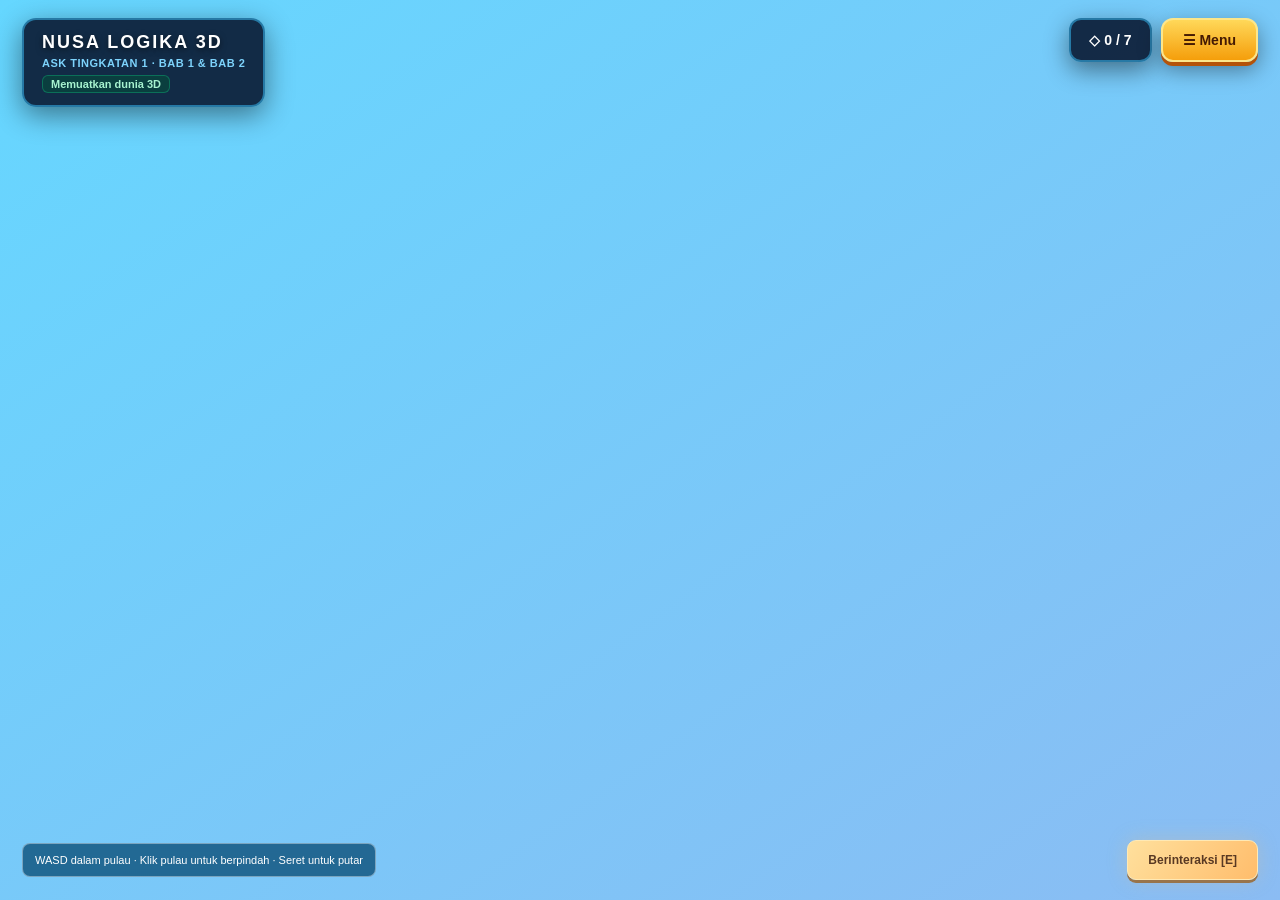
==== commit 8d3460eb: "feat: Pelbagaikan puzzle padanan konsep & luaskan dunia 3D ke Bab 2 Perwakilan Data" ====
--- a/index.html
+++ b/index.html
@@ -5,7 +5,7 @@
   <meta name="viewport" content="width=device-width, initial-scale=1">
   <meta name="theme-color" content="#142d43">
   <title>Misi Nusa Logika 3D · ASK Tingkatan 1</title>
-  <link rel="stylesheet" href="css/style.css?v=6">
+  <link rel="stylesheet" href="css/style.css?v=7">
 </head>
 <body>
   <main id="gameFrame" class="game-frame" aria-label="Permainan Misi Nusa Logika">
@@ -22,11 +22,11 @@
       <div class="game-hud">
         <div class="game-brand">
           <b>NUSA LOGIKA 3D</b>
-          <small>ASK TINGKATAN 1 · PEMIKIRAN KOMPUTASIONAL</small>
+          <small>ASK TINGKATAN 1 · BAB 1 &amp; BAB 2</small>
           <span class="live" id="viewStatus">Memuatkan dunia 3D</span>
         </div>
         <div class="hud-actions">
-          <span class="hud-crystal" id="hudCrystal">◇ 0 / 4</span>
+          <span class="hud-crystal" id="hudCrystal">◇ 0 / 7</span>
           <button id="menuToggle" class="menu-toggle" aria-controls="sidePanel" aria-expanded="false">☰ Menu</button>
         </div>
       </div>
@@ -128,9 +128,9 @@
 
   <!-- Skrip Permainan Terkandung Secara Bersusun -->
   <script src="js/lib/three.min.js"></script>
-  <script src="js/data.js?v=6"></script>
-  <script src="js/audio.js?v=6"></script>
-  <script src="js/world3d.js?v=6"></script>
-  <script src="js/game.js?v=6"></script>
+  <script src="js/data.js?v=7"></script>
+  <script src="js/audio.js?v=7"></script>
+  <script src="js/world3d.js?v=7"></script>
+  <script src="js/game.js?v=7"></script>
 </body>
 </html>
--- a/css/style.css
+++ b/css/style.css
@@ -692,6 +692,126 @@
   padding:7px 10px;
   background:#e9f1ec;
   color:var(--ink)
+}
+
+/* Puzzle Padanan Berpasangan (Matching Pairs) */
+.match-container {
+  display: flex;
+  flex-direction: column;
+  gap: 12px;
+  margin: 12px 0;
+}
+
+.match-grid {
+  display: grid;
+  grid-template-columns: 1fr 1fr;
+  gap: 14px;
+}
+
+.match-col {
+  display: flex;
+  flex-direction: column;
+  gap: 8px;
+}
+
+.match-col-header {
+  font-size: 11px;
+  font-weight: 800;
+  letter-spacing: 0.5px;
+  text-transform: uppercase;
+  color: #128a80;
+  padding: 0 4px;
+}
+
+.match-card {
+  border: 1.5px solid #d4e3dc;
+  background: white;
+  border-radius: 12px;
+  padding: 12px 14px;
+  text-align: left;
+  font-size: 12px;
+  line-height: 1.45;
+  color: var(--ink);
+  cursor: pointer;
+  display: flex;
+  align-items: center;
+  justify-content: space-between;
+  gap: 8px;
+  min-height: 52px;
+  transition: all 0.2s ease;
+  user-select: none;
+}
+
+.match-card:hover:not([disabled]) {
+  background: #f0faf5;
+  border-color: #07888d;
+  transform: translateY(-1px);
+}
+
+.match-card.active-select {
+  border-color: #00bcd4;
+  background: #e0f7fa;
+  box-shadow: 0 0 0 3px rgba(0, 188, 212, 0.25);
+  transform: scale(1.02);
+}
+
+.match-card.paired {
+  border-color: var(--pair-border, #10b981);
+  background: var(--pair-bg, #ecfdf5);
+  font-weight: 600;
+}
+
+.match-badge {
+  font-size: 10px;
+  font-weight: 800;
+  padding: 4px 8px;
+  border-radius: 12px;
+  background: var(--pair-border, #10b981);
+  color: white;
+  white-space: nowrap;
+  flex-shrink: 0;
+}
+
+.match-card.paired-0 { --pair-border: #0ea5e9; --pair-bg: #f0f9ff; }
+.match-card.paired-1 { --pair-border: #10b981; --pair-bg: #f0fdf4; }
+.match-card.paired-2 { --pair-border: #8b5cf6; --pair-bg: #f5f3ff; }
+.match-card.paired-3 { --pair-border: #f59e0b; --pair-bg: #fffbeb; }
+
+.match-info-bar {
+  display: flex;
+  justify-content: space-between;
+  align-items: center;
+  font-size: 11px;
+  color: #486581;
+  background: #eef5f2;
+  padding: 8px 12px;
+  border-radius: 8px;
+}
+
+.match-reset-btn {
+  background: none;
+  border: none;
+  color: #07888d;
+  font-weight: 700;
+  cursor: pointer;
+  font-size: 11px;
+  text-decoration: underline;
+}
+
+/* Pengepala Alam / Bab Kurikulum pada Menu */
+.realm-header {
+  font-size: 10px;
+  font-weight: 800;
+  letter-spacing: 1px;
+  text-transform: uppercase;
+  color: #7296a6;
+  padding: 10px 4px 4px;
+  border-top: 1px dashed rgba(255, 255, 255, 0.15);
+  margin-top: 10px;
+}
+.realm-header:first-child {
+  border-top: none;
+  margin-top: 0;
 }
 
 .feedback {
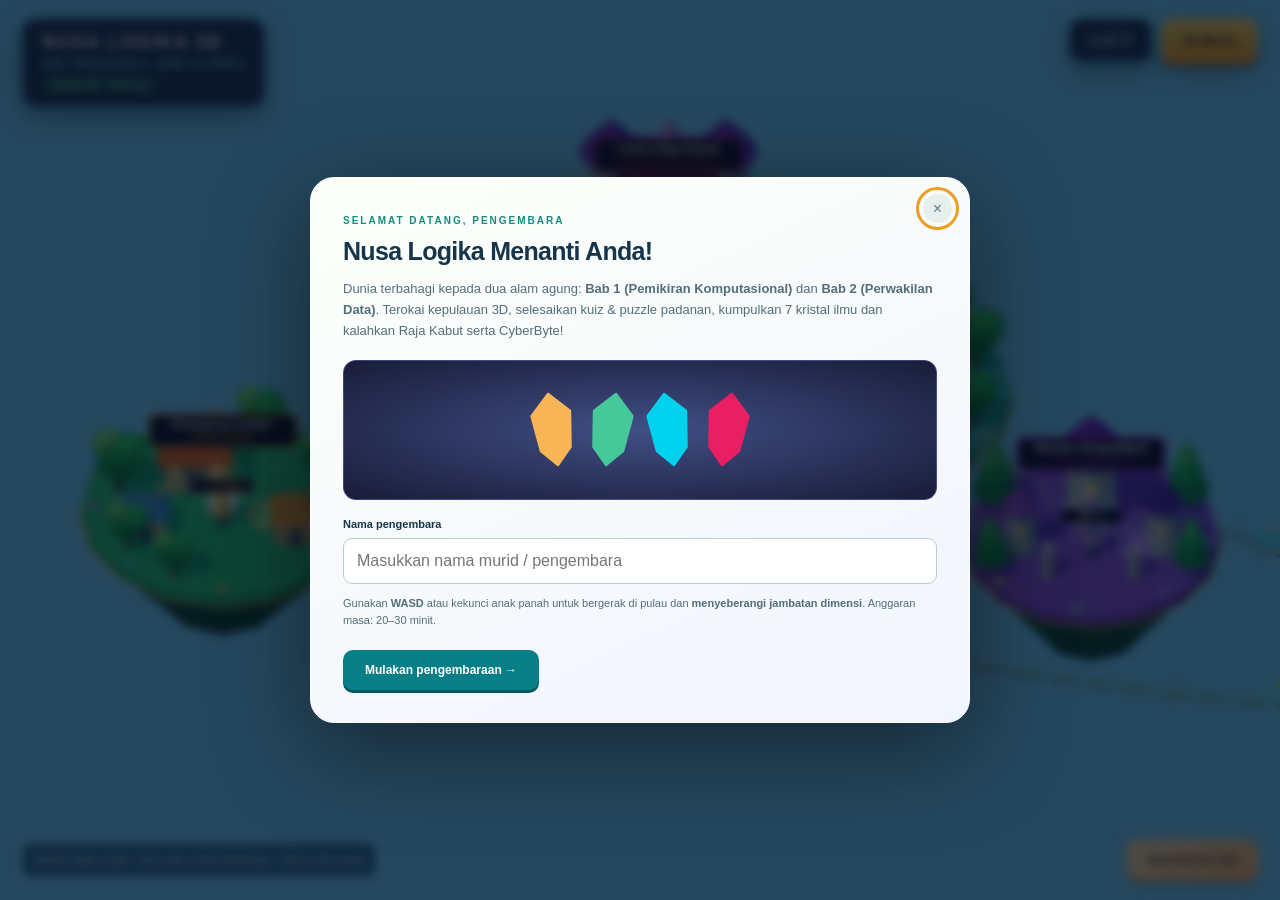
==== commit a78d8fed: "fix: Betulkan pembolehubah kanvas 3D, fungsi esc, dan pautan butang menu" ====
--- a/index.html
+++ b/index.html
@@ -5,7 +5,7 @@
   <meta name="viewport" content="width=device-width, initial-scale=1">
   <meta name="theme-color" content="#142d43">
   <title>Misi Nusa Logika 3D · ASK Tingkatan 1</title>
-  <link rel="stylesheet" href="css/style.css?v=7">
+  <link rel="stylesheet" href="css/style.css?v=8">
 </head>
 <body>
   <main id="gameFrame" class="game-frame" aria-label="Permainan Misi Nusa Logika">
@@ -128,9 +128,9 @@
 
   <!-- Skrip Permainan Terkandung Secara Bersusun -->
   <script src="js/lib/three.min.js"></script>
-  <script src="js/data.js?v=7"></script>
-  <script src="js/audio.js?v=7"></script>
-  <script src="js/world3d.js?v=7"></script>
-  <script src="js/game.js?v=7"></script>
+  <script src="js/data.js?v=8"></script>
+  <script src="js/audio.js?v=8"></script>
+  <script src="js/world3d.js?v=8"></script>
+  <script src="js/game.js?v=8"></script>
 </body>
 </html>
